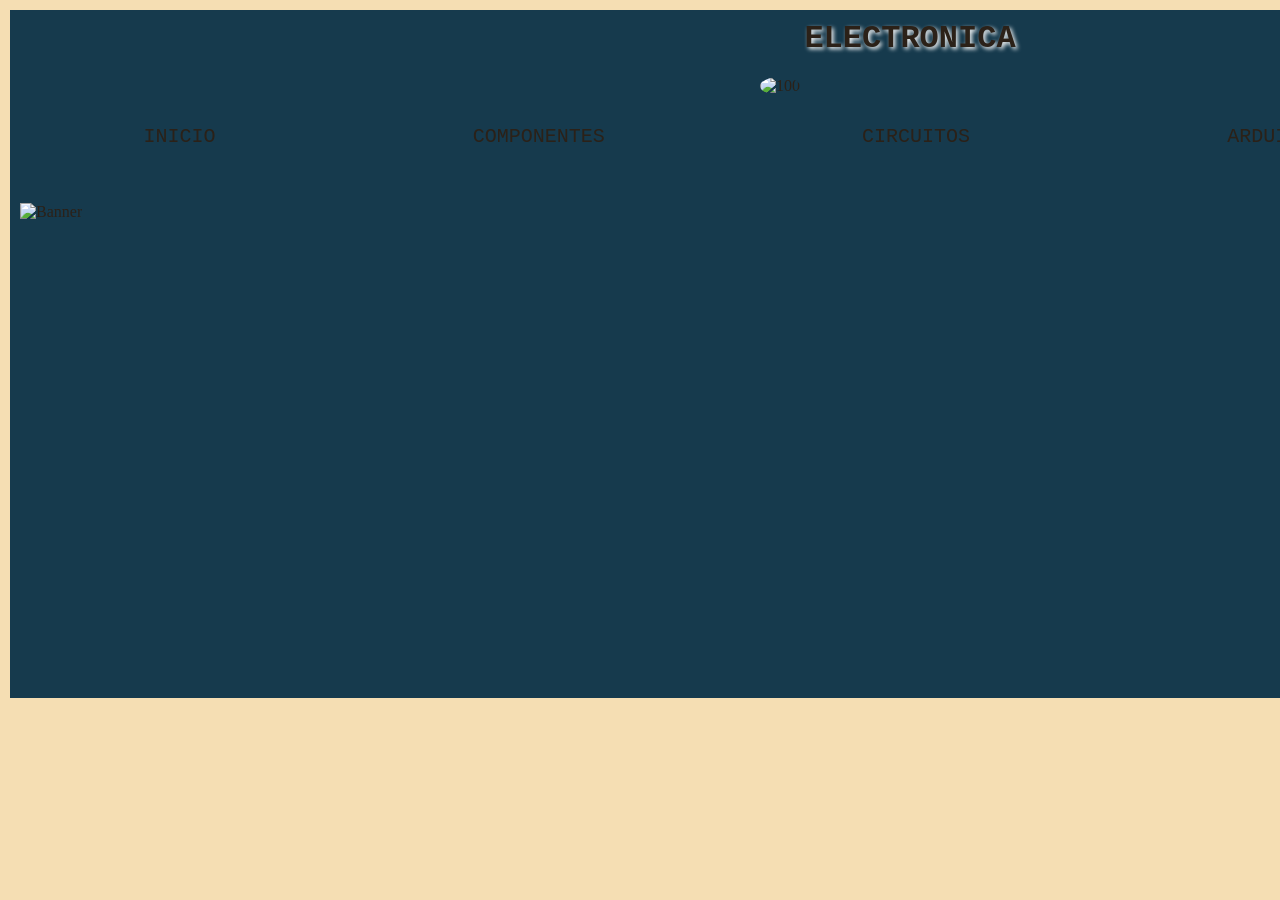
==== index.html @ dc7e3235 "Add files via upload" ====
<!DOCTYPE html>
<html lang="en">
<head>
    <meta charset="UTF-8">
    <meta name="viewport" content="width=device-width, initial-scale=1.0">
    <title>Electronica</title>
    <link href="styles.css" rel="stylesheet" type="text/css">
</head>
<body>
    <div id="container">
    <div id="encabezado">
        
        <h1>ELECTRONICA</h1>
        <img src="img/Logo_Religiosas_Sagrado_Corazón_de_Jesús.png" alt="100" alt="Logo Sagrado Corazon" >
    <ul>
            <li><a href="index.html">Inicio</a></li>
            <li><a href="pagina1.html">Componentes</a></li>
            <li><a href="pagina2.html">Circuitos</a></li>
            <li><a href="pagina3.html">Arduino</a></li>
            <li><a href="pagina4.html">Proyectos</a></li>
    </ul>
    </div>
    
    <div id="banner">
       <img src="img/images.jpg" alt="Banner" width="50%" height="300">

       
    </div>
    
    
    
    
    
    
    
    
    
    
    
    
    </div>


</body>
</html>
---- styles.css ----
@charset "UTF-8";

*{
	margin:5px; 
	border:border-box; 
	padding:0px;
    
	}
body{
    background-color: wheat;
   
   
}

#container{
    background-color: #163A4D;
    width: 1200px;
    color: #2B2118;
    min-width: 200vh;
    margin: auto;
    gap: 50px;
  
}

#encabezado{
    background-color: #163A4D;
    width: 100%;
    position: relative;  
    margin: auto;
    
}

h1{
    text-align: center;
    padding: 10px 0px;
    font-family: 'Courier New', Courier, monospace;
    color:#2B2118;
    text-shadow: 2px 2px 4px white;
}

img{
    background-position: center;
    background-repeat: no-repeat;
    object-position: center;
    
}

#encabezado img{
    width: 100px;
    height: 100px;
    border-radius: 50%;
    margin-left: 750px;
}

ul{
    list-style-type: none;
    display: flex;
    justify-content: space-around;
    align-items: center;
    z-index: 4;
    color: #2B2118;
    padding: 10px 0px;
}

#encabezado ul li a{
    float: left;
    text-decoration: none;
    color: #2B2118;
    font-family: 'Courier New', Courier, monospace;
    font-size: 20px;
    text-transform: uppercase
}


#banner{
    
    margin-top: 30px;
    width: auto;
    height: 500px;
    
    background-position: center center;
    background-repeat: no-repeat;
    
    
   
    
    background-image: url(images.jpg);
}
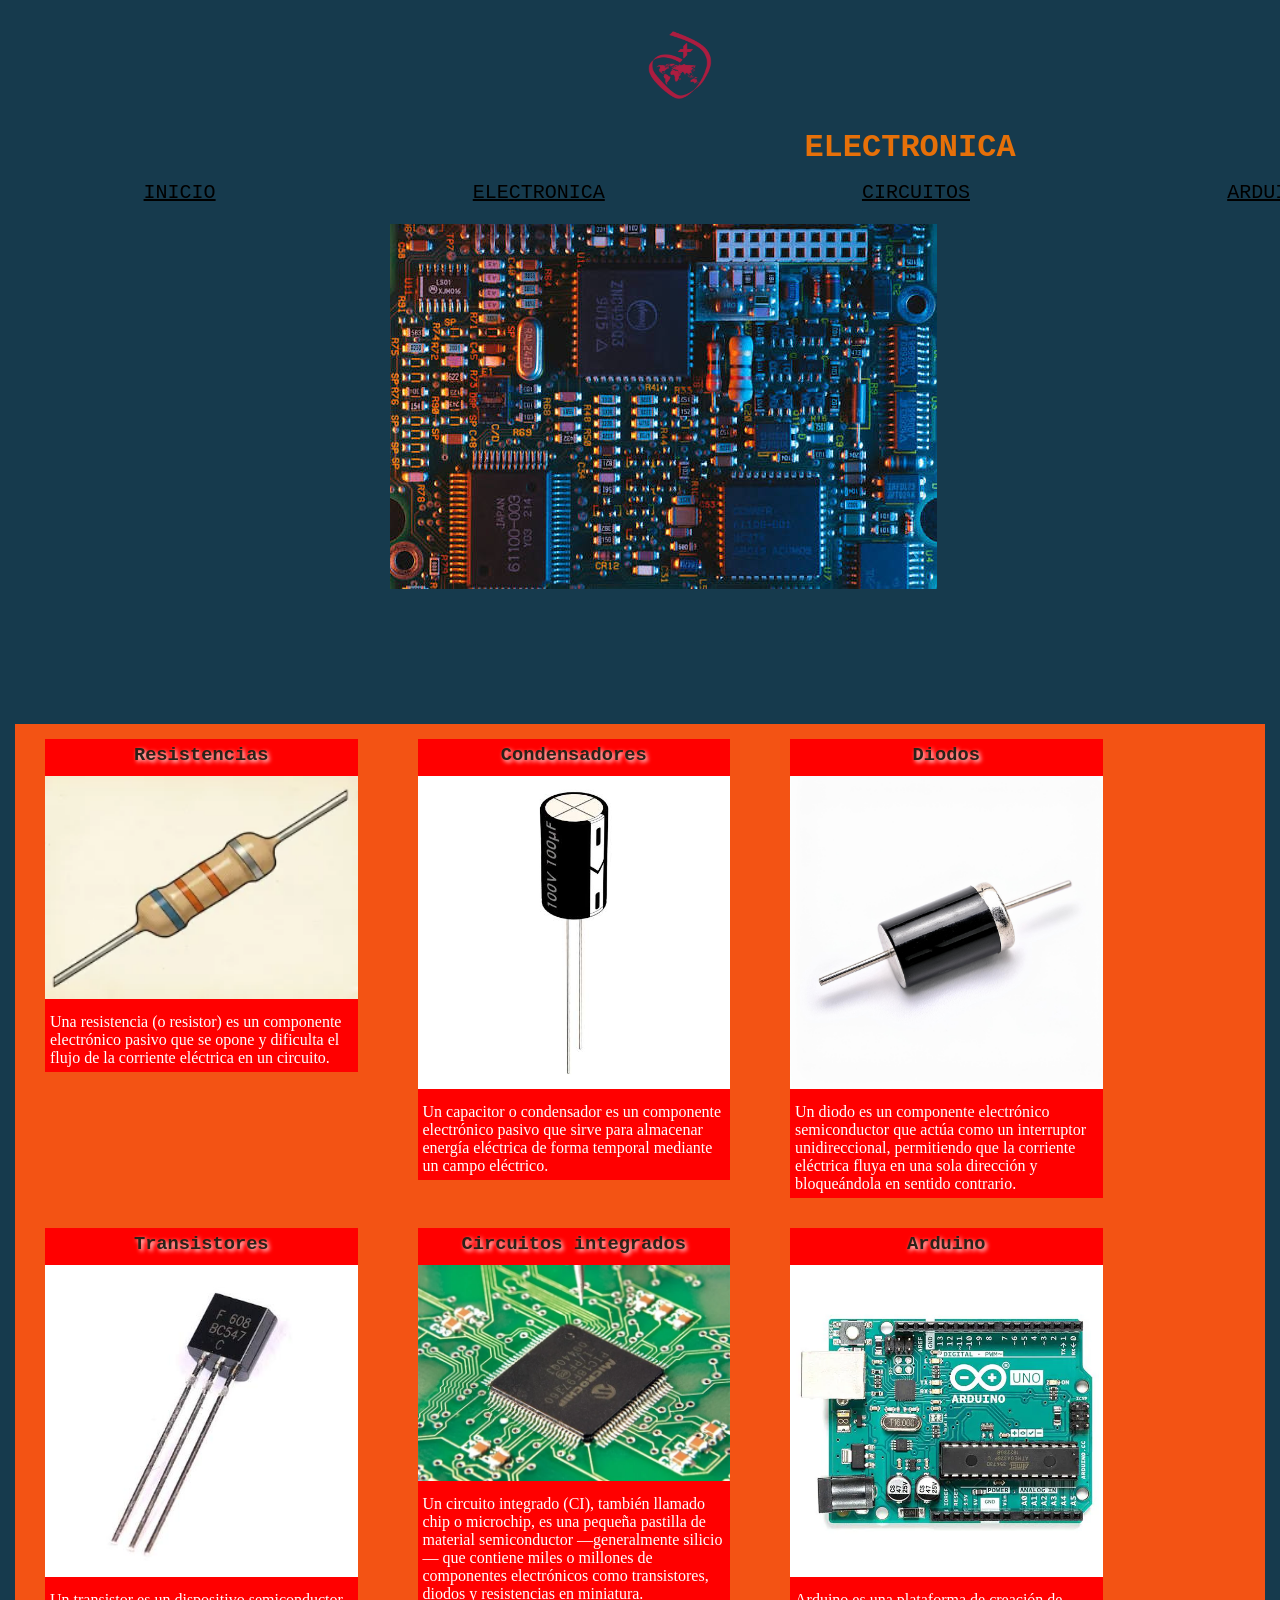
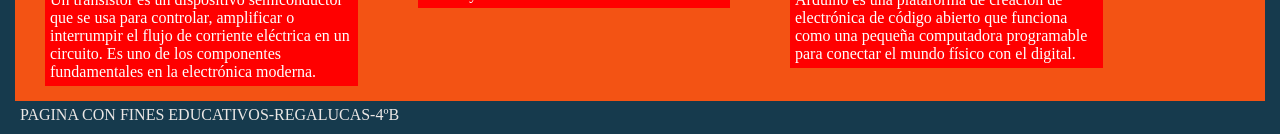
==== commit 95a3e793: "Add files via upload" ====
--- a/index.html
+++ b/index.html
@@ -9,36 +9,68 @@
 <body>
     <div id="container">
     <div id="encabezado">
+        <img src="img/Logo_Religiosas_Sagrado_Corazón_de_Jesús.png"  alt="Logo Sagrado Corazon" >
+        <h1>ELECTRONICA</h1>
         
-        <h1>ELECTRONICA</h1>
-        <img src="img/Logo_Religiosas_Sagrado_Corazón_de_Jesús.png" alt="100" alt="Logo Sagrado Corazon" >
+        
     <ul>
             <li><a href="index.html">Inicio</a></li>
-            <li><a href="pagina1.html">Componentes</a></li>
+            <li><a href="pagina1.html">Electronica</a></li>
             <li><a href="pagina2.html">Circuitos</a></li>
             <li><a href="pagina3.html">Arduino</a></li>
             <li><a href="pagina4.html">Proyectos</a></li>
     </ul>
     </div>
     
-    <div id="banner">
-       <img src="img/images.jpg" alt="Banner" width="50%" height="300">
+    </div>
 
-       
-    </div>
-    
-    
-    
-    
-    
-    
-    
-    
-    
-    
-    
-    
-    </div>
+
+<div id="banner">
+    <img src="img/images.jpg" alt="Foto de electricidad">
+</div>
+
+
+<div class="centro">
+<div class="cajas">
+    <h3>Resistencias</h3>
+    <img src="img/Resistencia-electrica-2.webp" alt="Resistencia eléctrica">
+    <p>Una resistencia (o resistor) es un componente electrónico pasivo que se opone y dificulta el flujo de la corriente eléctrica en un circuito.</p>
+</div>
+
+<div class="cajas">
+    <h3>Condensadores</h3>
+    <img src="img/images (1).jpg" alt="Capacitor">
+    <p>Un capacitor o condensador es un componente electrónico pasivo que sirve para almacenar energía eléctrica de forma temporal mediante un campo eléctrico.</p>
+</div>
+
+<div class="cajas">
+    <h3>Diodos</h3>
+    <img src="img/diodo-de-avalancha.jpg" alt="Diodo">
+    <p>Un diodo es un componente electrónico semiconductor que actúa como un interruptor unidireccional, permitiendo que la corriente eléctrica fluya en una sola dirección y bloqueándola en sentido contrario.</p>
+</div>
+
+
+<div class="cajas">
+    <h3>Transistores</h3>
+    <img src="img/images (2).jpg" alt="Transistor">
+    <p>Un transistor es un dispositivo semiconductor que se usa para controlar, amplificar o interrumpir el flujo de corriente eléctrica en un circuito. Es uno de los componentes fundamentales en la electrónica moderna.</p>
+</div>
+
+<div class="cajas">
+    <h3>Circuitos integrados</h3>
+    <img src="img/TElec.Nota08_apertura-650x450.webp" alt="Circuito integrado">
+    <p>Un circuito integrado (CI), también llamado chip o microchip, es una pequeña pastilla de material semiconductor —generalmente silicio— que contiene miles o millones de componentes electrónicos como transistores, diodos y resistencias en miniatura.</p>
+</div>
+
+<div class="cajas">
+    <h3>Arduino</h3>
+    <img src="img/A000066_t.webp" alt="Arduino">
+    <p>Arduino es una plataforma de creación de electrónica de código abierto que funciona como una pequeña computadora programable para conectar el mundo físico con el digital.</p>
+</div>
+</div>
+<footer class="footer">
+    <p>PAGINA CON FINES EDUCATIVOS-REGALUCAS-4ºB</p>
+</footer>
 
 
 </body>
--- a/styles.css
+++ b/styles.css
@@ -2,29 +2,29 @@
 
 *{
 	margin:5px; 
-	border:border-box; 
+	border:0px; 
 	padding:0px;
     
 	}
 body{
-    background-color: wheat;
+    background-color: #163A4D;
    
    
 }
 
 #container{
     background-color: #163A4D;
-    width: 1200px;
+    width: auto;
     color: #2B2118;
     min-width: 200vh;
     margin: auto;
-    gap: 50px;
+    
   
 }
 
 #encabezado{
     background-color: #163A4D;
-    width: 100%;
+    width: auto;
     position: relative;  
     margin: auto;
     
@@ -32,10 +32,10 @@
 
 h1{
     text-align: center;
-    padding: 10px 0px;
+    
     font-family: 'Courier New', Courier, monospace;
-    color:#2B2118;
-    text-shadow: 2px 2px 4px white;
+    color:#e67009;
+    
 }
 
 img{
@@ -49,7 +49,7 @@
     width: 100px;
     height: 100px;
     border-radius: 50%;
-    margin-left: 750px;
+    margin-left: 620px;
 }
 
 ul{
@@ -57,37 +57,75 @@
     display: flex;
     justify-content: space-around;
     align-items: center;
-    z-index: 4;
-    color: #2B2118;
-    padding: 10px 0px;
+    color: #000000;
+   
 }
 
 #encabezado ul li a{
     float: left;
-    text-decoration: none;
-    color: #2B2118;
+    color: #000000;
     font-family: 'Courier New', Courier, monospace;
     font-size: 20px;
     text-transform: uppercase
 }
 
 
+    
+    
 #banner{
-    
-    margin-top: 30px;
-    width: auto;
-    height: 500px;
-    
     background-position: center center;
     background-repeat: no-repeat;
+    margin-left: 375px;
+    height: 500px;
+}
+
+.cajas{
+    float: left; 
+	width: 25%; 
+    margin: 15px 30px ;
+	background-color: red; 
+	color: #FFF; 	
+    background-position: center center;
+}
+
+.cajas h3{
+    text-align: center;
+    font-family: 'Courier New', Courier, monospace;
+    color:#2B2118;
+    text-shadow: 2px 2px 4px white;
+}
+
+.cajas img{
+    width: 100%;
+    margin-left: 0px;
     
+}
+
+.centro{
+    background-color: rgb(243, 83, 20); 
+	height: auto; 
+	overflow: hidden;
+    width: auto;
     
-   
-    
-    background-image: url(images.jpg);
 }
 
 
+.h1{
+    text-align: center;
+    font-family: 'Courier New', Courier, monospace;
+    color:#2B2118;
+    text-shadow: 2px 2px 4px white;
+}
 
+h3{
+    text-align: center;
+    font-family: 'Courier New', Courier, monospace;
+    color:#2B2118;
+    text-shadow: 2px 2px 4px white;
+}
 
-
+.footer{
+    
+    color: #ebe7e5;
+    
+}
